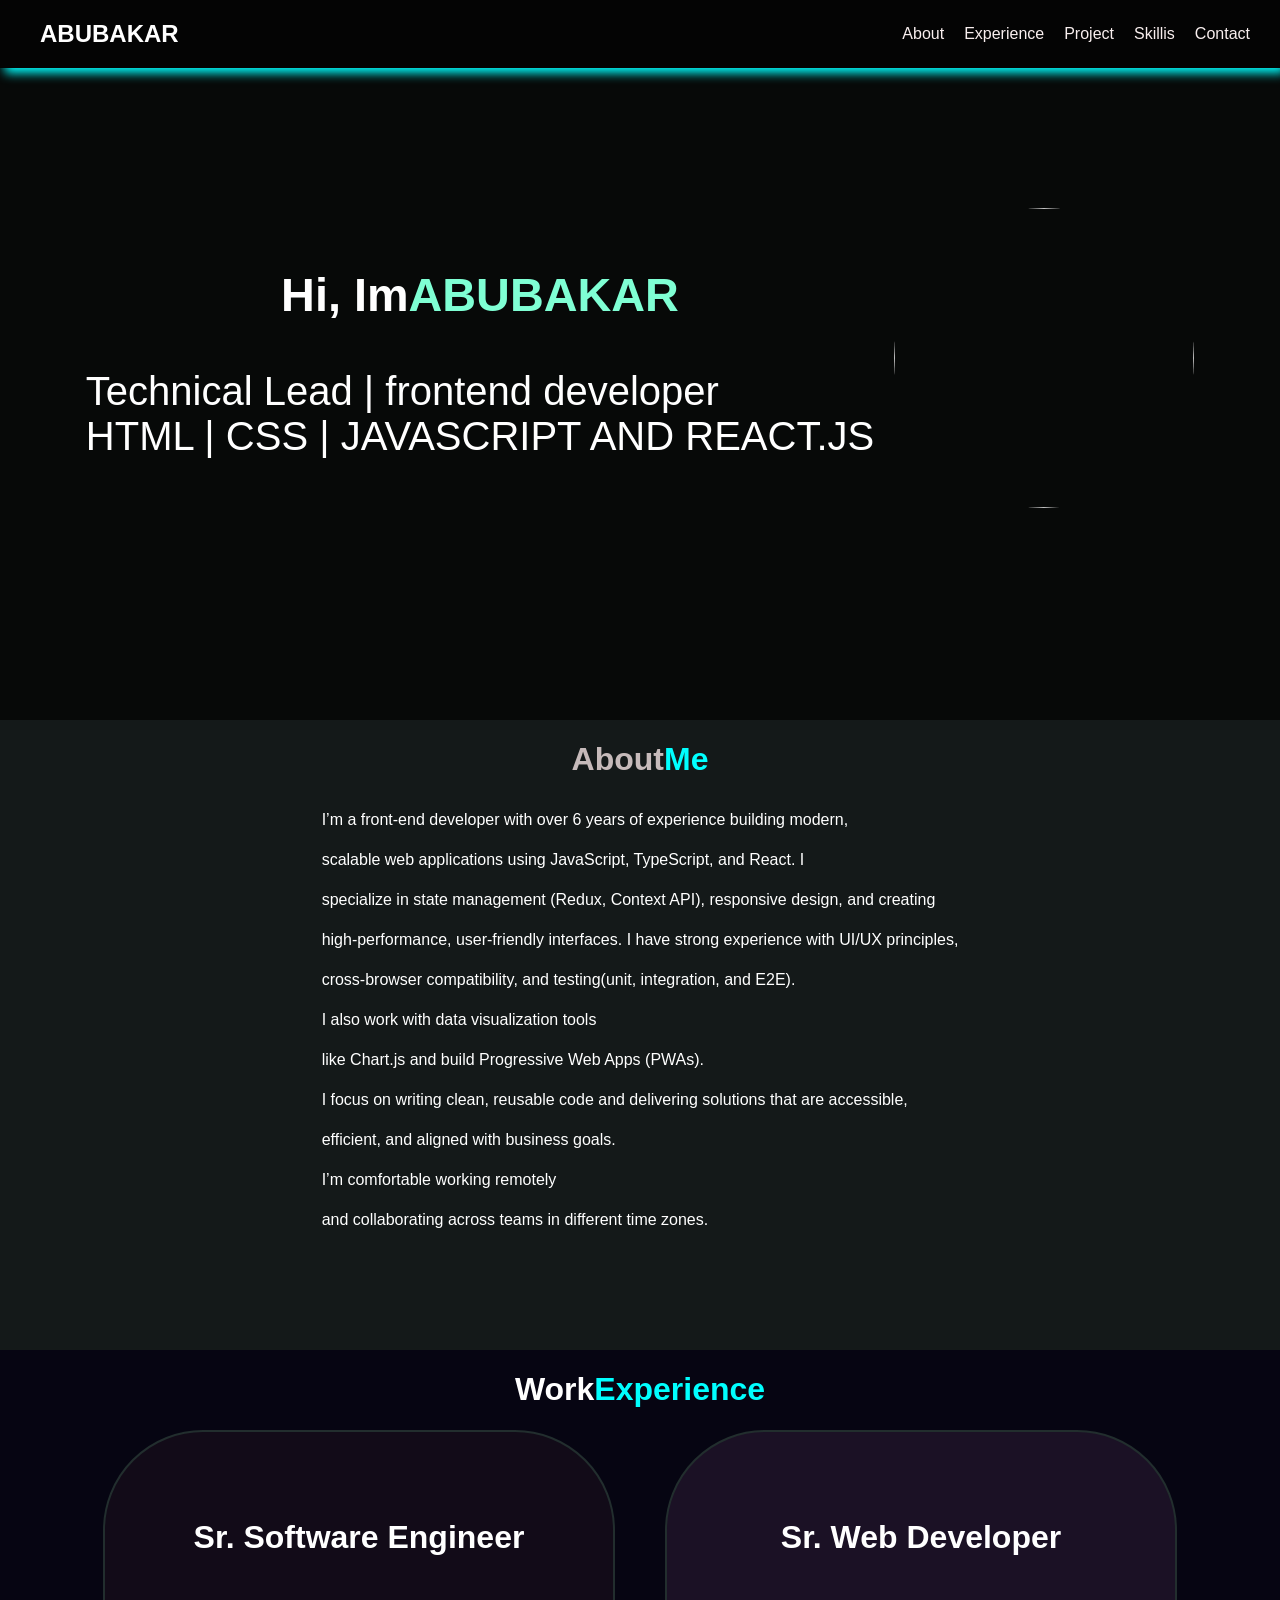
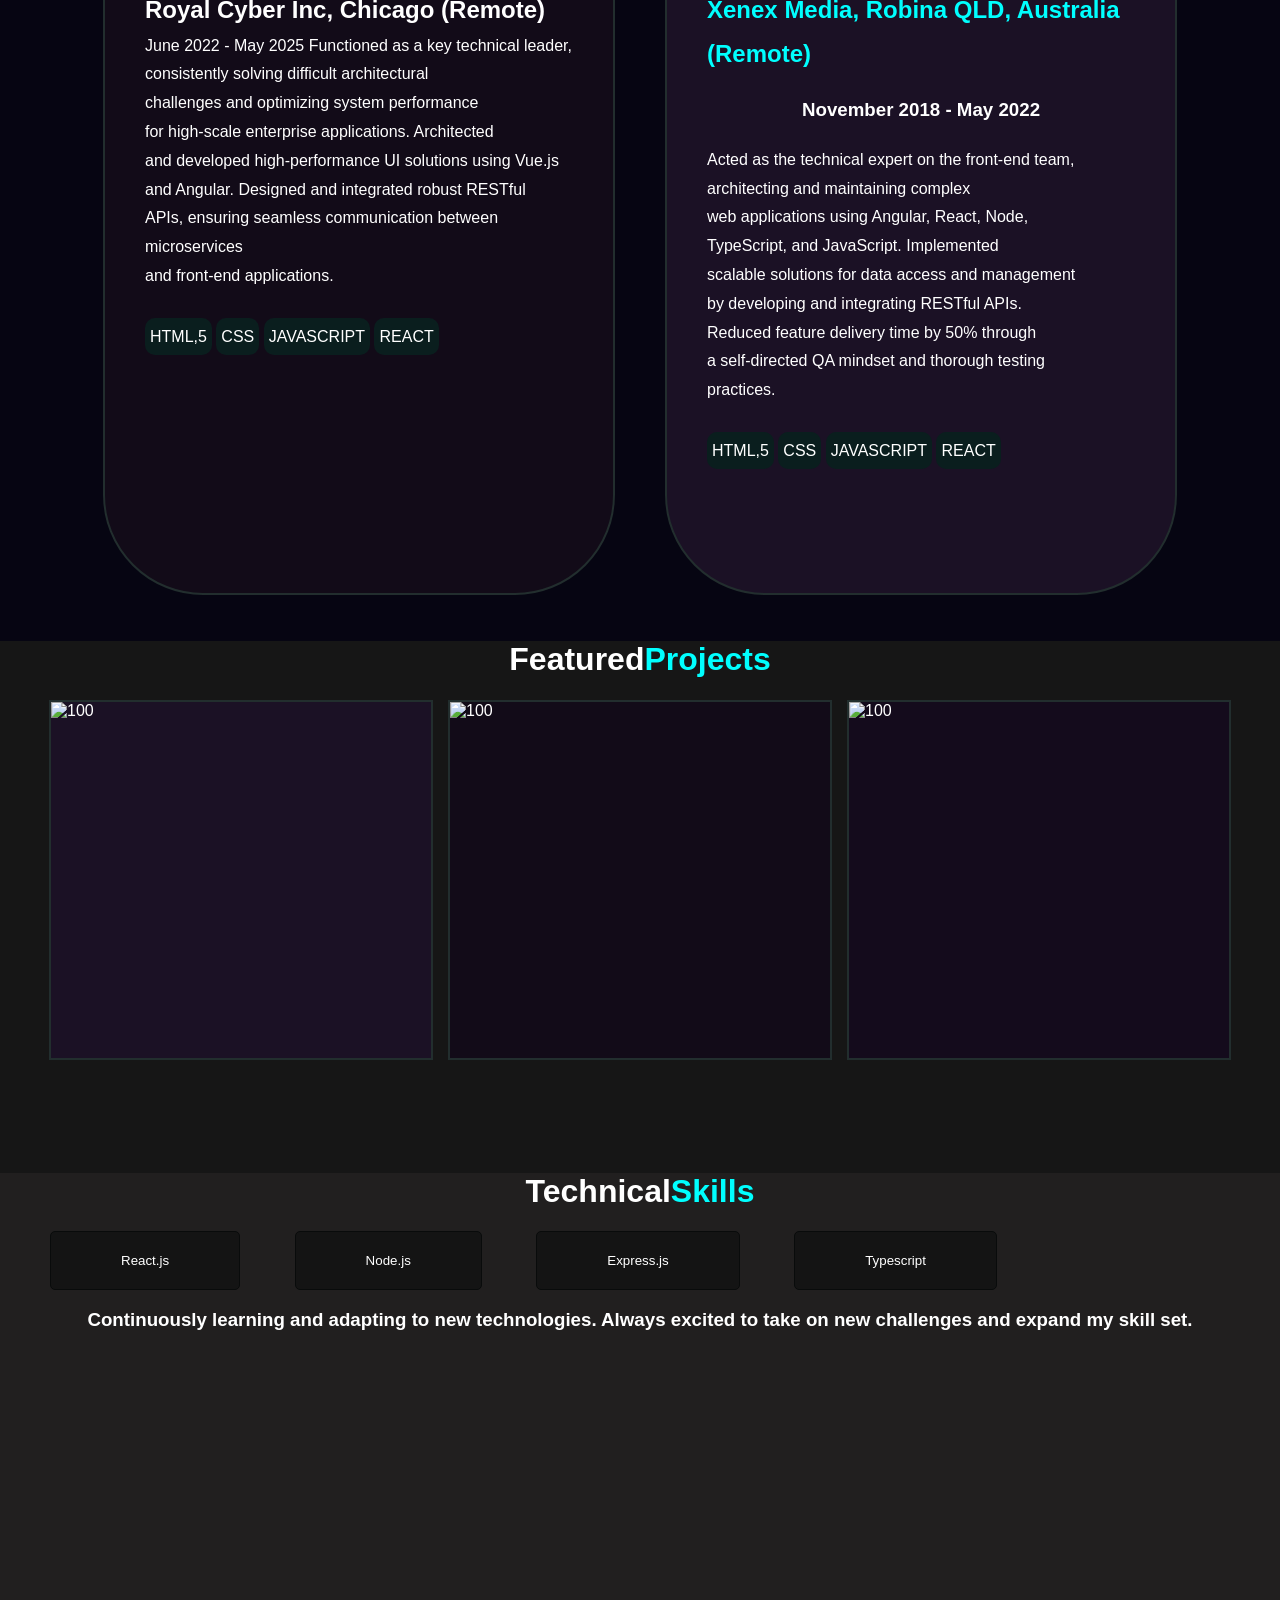
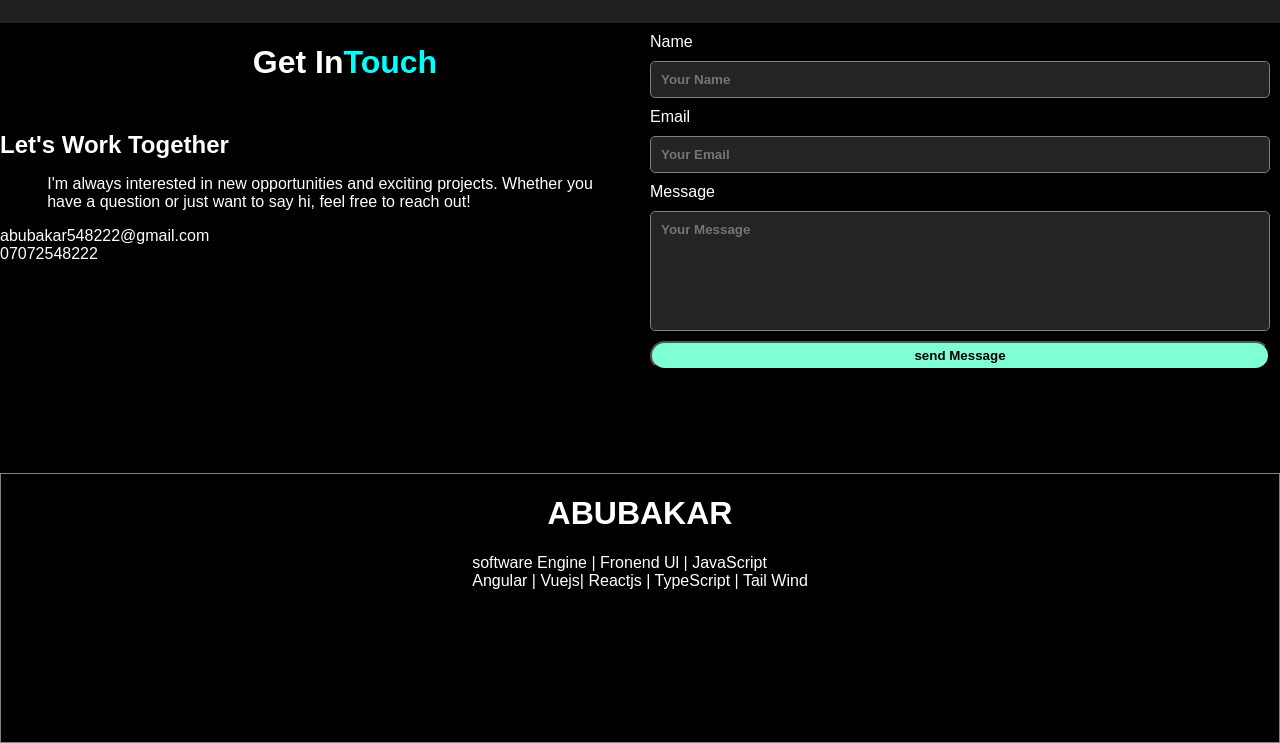
==== index.html @ c4184203 "Add files via upload" ====
<!DOCTYPE html>
<html lang="en">
<head>
    <meta charset="UTF-8">
    <meta name="viewport" content="width=device-width, initial-scale=1.0">
    <link rel="stylesheet" href="https://fonts.googleapis.com/css2?family=Material+Symbols+Outlined:opsz,wght,FILL,GRAD@20..48,100..700,0..1,-50..200&icon_names=menu" />
    <title>Document</title>
    <link rel="stylesheet" href="style.css">
</head>
<body>

    <nav>
    <div class="abu">
      <a href="https://"><h1>ABUBAKAR</h1>  </a>
      </div>
      <div class="hamburger">
         <span class="material-symbols-outlined">menu</span>
      </div>
      <div class="walid">
       
      <a href="about.html">About</a>
      <a href="Experience.html">Experience</a>
      <a href="Project.html">Project</a>
      <a href="Skillis.html">Skillis</a>
      <a href="contact.html">Contact</a>
      </div>
      
      
    </nav>
    <div class="overlay"></div>
    <div class="hero">
        
        <div class="tren">
            
       <h3>Hi, Im <span id="abubakar"> ABUBAKAR</span></h3>
       <p>Technical Lead | frontend developer <br> HTML | CSS | JAVASCRIPT AND REACT.JS</p>
       </div>
       <div class="demo">
          <img src="image/image copy 5.png" width="300" height="300px">
       </div> 
       <span class="get">
       
       </span>
       
    </div>
    <div class="blue">
        <span class="aboutme">
        <h1>About <span class="about">Me</span> </h1>
        </span>
        <p>I’m a front-end developer with over 6 years of experience building modern,<br> scalable web applications using JavaScript, TypeScript, and React. I <br>specialize in state management (Redux, Context API), responsive design, and creating<br> high-performance, user-friendly interfaces.

       I have strong experience with UI/UX principles,<br> cross-browser compatibility, and testing(unit, integration, and E2E). <br>I also work with data visualization tools <br>like Chart.js and build Progressive Web Apps (PWAs).<br>
  
      I focus on writing clean, reusable code and delivering solutions that are accessible,<br> efficient, and aligned with business goals.<br> I’m comfortable working remotely<br> and collaborating across teams in different time zones.</p>
    <div class="years">

    </div>  
    </div>
    <div class="work">
        <span class="ass">
           <h1> Work <span class="expri">Experience</span> </h1>
        </span>
        <div class="wrapper5">
        <div class="wrapper">
         <p><h1>Sr. Software Engineer</h1>
        <h2>Royal Cyber Inc, Chicago (Remote)</h2>

       June 2022 - May 2025
       Functioned as a key technical leader,<br> consistently solving difficult architectural <br>challenges and optimizing system performance <br>for high-scale enterprise applications. Architected <br>and developed high-performance UI solutions using Vue.js<br> and Angular. Designed and integrated robust RESTful <br>APIs, ensuring seamless communication between microservices<br> and front-end applications.</p>
        <span class="html">HTML,5</span>
        <span class="html">CSS</span>
        <span class="htm">JAVASCRIPT</span>
        <span class="htm">REACT</span>
        </div>

        <div class="wrapper1">
        <p><h1>Sr. Web Developer</h1>
        <h2>Xenex Media, Robina QLD, Australia (Remote)</h2>
       <h3>November 2018 - May 2022</h3>
       Acted as the technical expert on the front-end team,<br> architecting and maintaining complex <br>web applications using Angular, React, Node,<br> TypeScript, and JavaScript. Implemented <br>scalable solutions for data access and management<br> by developing and integrating RESTful APIs.<br> Reduced feature delivery time by 50% through<br> a self-directed QA mindset and thorough testing<br> practices.  </p>
          <span class="html">HTML,5</span>
        <span class="html">CSS</span>
        <span class="html">JAVASCRIPT</span>
        <span class="html">REACT</span>
        </div>
        </div>
      
        </div>
        <div class="project">
        <h1>Featured <span class="Featured">Projects</span> </h1>
        <div class="get">
        <div class="left">
         <img src="image/image copy.png" alt="100" width="100%" height="305">
        </div>
        <div class="botto">
          <img src="image/image copy 2.png" alt="100" width="100%" height="305">
        </div>
        <div class="top">
          <img src="image/image copy 4.png" alt="100" width="100%" height="305">
        </div>
        </div>
    </div>
  <div class="Technical">
    <h1>Technical <span class="Skills">Skills</span></h1>

    <div class="skills-buttons">
        <button>React.js</button>
        <button>Node.js</button>
        <button>Express.js</button>
        <button>Typescript</button>
    </div>

    <h3>
      Continuously learning and adapting to new technologies.
      Always excited to take on new challenges and expand my skill set.
    </h3>
</div>
    <div class="in">
        
       <div class="wrapper3">
            <h1>Get In <span class="Together">Touch</span></h1>
             
            <h2>Let's Work Together</h2>
            <p>I'm always interested in new opportunities and exciting projects. Whether you <br>
                 have a question or just want to say hi, feel free to reach out!</p>
            <span class="gmail">abubakar548222@gmail.com</span>
            <span class="phone">07072548222</span>
        </div>
        <div class="wrapper2">
        <form id="contact-form" action="https://formspree.io/f/mlgaqzzz" method="post">
            <label for="name">Name</label>
            <input type="text" name="name" placeholder="Your Name">
            <label for="email">Email</label>
            <input type="text" name="email" placeholder="Your Email ">
            <label for="message">Message</label>
            <textarea name="message" placeholder="Your Message"></textarea>
            <button class="send">send Message</button>
        </form>
        <p id="status"></p>
        </div>
    </div>
    <footer>
     <h1>ABUBAKAR</h1>
     <p>software Engine | Fronend Ul | JavaScript <br>Angular | Vuejs| Reactjs | TypeScript | Tail Wind</p>
    </footer>
    <script src="script.js"></script>
</body>
</html>
---- style.css ----
* {
  box-sizing: border-box;
  font-family: Arial, sans-serif;
}
body {
  margin: 0;
  padding: 0;
  font-family: Arial, Helvetica, sans-serif;
}
nav {
  width: 100%;
  top: 0;
  left: 0;
  background-color: rgb(4, 4, 4);
  position: fixed;
  box-shadow: 5px 5px 10px 0px aqua;
  display: flex;
  justify-content: space-between;
  align-items: center;
}
.hamburger {
  color: white;
  display: none;
  font-size: 30px;
  cursor: pointer;
}
.abu h1 {
  color: white;
  margin-left: 40px;
}
.abu h1:hover {
  color: aqua;
}
nav a {
  text-decoration: none;
}
.overlay {
  position: fixed;
  top: 20%;
  left: 20px;
  width: 100%;
  height: 100vh;
  transition: 0.3s;
  z-index: 900;
  pointer-events: none;
}
.overlay.active {
  pointer-events: all;
}
.walid {
  color: white;
  display: flex;
  justify-content: center;
  align-items: center;
  text-align: center;
  gap: 20px;
  margin-right: 30px;
}
.walid a:hover {
  color: aqua;
}
.walid a {
  color: rgb(249, 239, 239);
  gap: 10px;
}
.hero {
  width: 100%;
  height: 80vh;
  background-color: rgb(7, 9, 8);
  display: flex;
  align-items: center;
  justify-content: center;
  top: 50;
}
.tren {
  color: white;
  font-size: 2rem;
  text-shadow:
    2px 2px 3px block,
    2px 2px 25px blue,
    3px 3px 5px red;
}
.tren,
h3 .abubakar {
  font-size: 40px;
  justify-content: center;
}
.tren,
.abubakar {
  align-items: first baseline;
  justify-content: baseline;
  margin-right: 20px;
}

#abubakar {
  color: aquamarine;
}
p {
  color: rgb(146, 140, 140);
}

.about {
  color: aqua;
}
.aboutme {
  display: flex;
  justify-content: center;
}
.blue {
  background-color: rgb(20, 25, 25);
  width: 100%;
  height: 70vh;
  color: rgb(198, 186, 186);
}
.blue p {
  display: flex;
  justify-content: center;
  align-items: center;
  color: white;
  margin: auto;
  line-height: 2.5;
}
.work {
  background-color: rgb(6, 5, 18);
  width: 100%;
  height: 100vh;
}
.ass {
  color: white;
  display: flex;
  justify-content: center;
}
.expri {
  color: aqua;
}
.wrapper {
  width: 40%;
  height: 85vh;
  background-color: rgb(18, 11, 24);
  border: 2px solid rgb(34, 46, 46);
  color: white;
  padding: 40px;
  line-height: 1.8;
  border-radius: 100px;
}
.wrapper:hover {
  border: 2px solid aqua;
  color: white;
}
.wrapper1 {
  width: 40%;
  height: 85vh;
  background-color: rgb(27, 17, 37);
  border: 2px solid rgb(34, 46, 46);
  color: white;
  padding: 40px;
  line-height: 1.8;
  border-radius: 100px;
}
.wrapper1:hover {
  border: 2px solid aqua;
  color: white;
}
.wrapper5 {
  display: flex;
  justify-content: center;
  flex-direction: row;
  gap: 50px;
}
p h2 {
  margin-left: 50px;
}
.html {
  background-color: rgb(10, 30, 30);
  color: white;
  border-radius: 10px;
  padding: 10px 5px;
  border: none;
}
.htm {
  background-color: rgb(10, 30, 30);
  color: white;
  border-radius: 10px;
  padding: 10px 5px;
  border: none;
}
.wrapper1 h2 {
  color: aqua;
}
.project {
  background-color: rgb(22, 22, 22);
  color: white;
  margin-top: -30px;
  margin-bottom: -30px;
  height: 60vh;
}
.project h1 {
  display: flex;
  justify-content: center;
  flex-direction: row;
}

.Featured {
  color: aqua;
}
.left {
  width: 30%;
  height: 40vh;
  background-color: rgb(27, 17, 37);
  border: 2px solid rgb(34, 46, 46);
}
.left:hover {
  border: 2px solid aqua;
  color: white;
}
.botto {
  width: 30%;
  height: 40vh;
  background-color: rgb(18, 11, 24);
  border: 2px solid rgb(34, 46, 46);
}
.botto:hover {
  border: 2px solid aqua;
  color: white;
}
.top {
  width: 30%;
  height: 40vh;
  background-color: rgb(20, 11, 28);
  border: 2px solid rgb(34, 46, 46);
}
.top:hover {
  border: 2px solid aqua;
  color: white;
}
.get {
  display: flex;
  flex-direction: row;
  gap: 15px;
  justify-content: center;
}
.Technical {
  width: 100%;
  height: 50vh;
  background-color: rgb(33, 31, 31);
  color: white;
  margin-top: -21px;
}
.Skills {
  color: aqua;
}
.Technical h1 {
  display: flex;
  justify-content: center;
}

.skills-buttons button {
  background-color: rgb(20, 20, 20);
  color: white;
  border-radius: 5px;
  padding: 21px 70px;
  border: 1px solid rgb(9, 11, 11);
  margin-left: 50px;
  align-items: center;
  justify-content: center;
}
.skills-buttons button:hover {
  border: 1px solid aqua;
}
h3 {
  display: flex;
  justify-content: center;
  align-items: center;
}
.in {
  background-color: black;
  width: 100%;
  height: 50vh;
  color: white;
}
.wrapper3 h1 {
  margin-bottom: 50px;
  margin-left: 50px;
  display: flex;
  justify-content: center;
}
.Together {
  color: aqua;
}
.wrapper3 h1 {
  display: flex;
  text-align: center;
}
h2 {
  margin-bottom: 0px;
  margin-left: 0px;
}
.send {
  border-radius: 40px;
  padding: 5px;
}
p {
  color: white;
  margin-left: 0px;
}
.gmail {
  margin-left: 0px;
}
.phone {
  display: flex;
  margin-left: 0px;
}
.wrapper2 {
  flex: 1;
}
#contact-form {
  display: flex;
  flex-direction: column;
  gap: 10px;
  padding: 10px;
}
#contact-form input,
#contact-form textarea {
  background-color: rgb(37, 35, 35);
  border: 1px solid gray;
  padding: 10px;
  color: white;
  cursor: pointer;
  font-weight: bold;
  border-radius: 5px;
}
#contact-form textarea {
  min-height: 120px;
  resize: none;
}
#contact-form button {
  background-color: aquamarine;
  font-weight: bold;
}
#contact-form button:hover {
  background-color: aqua;
}
.in {
  display: flex;
  justify-content: space-between;
}
.wrapper3,
.wrapper2 {
  flex: 1;
}
.buss {
  display: flex;
  justify-content: center;
  align-items: center;
  border-radius: 50%;
}
footer {
  width: 100%;
  height: 30vh;

  background-color: black;
  color: white;
  border: 1px solid gray;
}
.footer,
p,
h1 {
  display: flex;
  justify-content: center;
  align-items: center;
}
.footer h1 {
  display: flex;
  justify-content: center;
  align-items: center;
}
.hero img {
  border-radius: 50%;
}
.demo image {
  width: 80%;
  height: 100vh;
  display: flex;
  align-items: end;
  justify-content: end;
}

/***** MOBIE VIEW ******/
/* MOBILE VIEW */
@media screen and (max-width: 480px) {
  * {
    margin: 0;
    padding: 0;
    box-sizing: border-box;
  }
  body {
    overflow-x: hidden;
    width: 100%;
  }
  nav {
    display: flex;
    justify-content: space-between;
    align-items: center;
    padding: 10px;
    flex-wrap: wrap;
  }
  .hamburger {
    display: flex;
    z-index: 1100;
    cursor: pointer;
  }
  .walid {
    position: fixed;
    top: 0;
    right: -100%;
    width: 70%;
    height: 100vh;
    background-color: rgb(4, 4, 4);
    display: flex;
    flex-direction: column;
    padding: 80px 20px;
    gap: 20px;
    transition: right 0.3s ease;
    z-index: 1000;
  }
  .walid.active {
    right: 0;
  }
  .walid a {
    font-size: 18px;
    padding: 10px 0;
    border-bottom: 1px solid grey;
  }
  .hero {
    margin-top: 55px;
  }
  .hero,
  .blue,
  .work,
  .project,
  .Technical,
  .in,
  footer,
  .wrapper5 {
    display: flex;
    flex-direction: column;
    align-items: center;
    text-align: center;
    gap: 20px;
    width: 100%;
    padding: 20px 15px;
  }
  .hero,
  .blue,
  .work,
  .project,
  .Technical,
  .in,
  footer {
    height: auto;
  }
  .tren h1,
  .blue h1,
  .work h1,
  .project h1,
  .Technical h1,
  .in h1 {
    font-size: 1.8rem;
  }
  .tren h3 {
    display: flex;
    flex-direction: column;
    gap: 5px;
    font-size: 1.5rem;
  }
  .tren p,
  .blue h2,
  .work p,
  .Technical h3,
  .wrapper3 p {
    font-size: 1rem;
    line-height: 1.6;
  }
  img {
    max-width: 100%;
    height: auto;
    display: block;
  }
  .demo img {
    width: 250px;
    height: 250px;
    border-radius: 50%;
  }
  .wrapper,
  .wrapper1 {
    width: 100%;
    height: auto;
    padding: 20px;
  }
  .left,
  .botto,
  .top {
    width: 100%;
  }
  form {
    width: 100%;
  }
  input,
  textarea,
  button {
    width: 100%;
  }
  textarea {
    min-height: 120px;
  }

  .Technical {
    width: 100%;
    padding: 30px 15px;
    text-align: center;
    height: auto;
  }

  .skills-buttons {
    display: flex;
    flex-direction: column;
    align-items: center;
    gap: 15px;
    width: 100%;
    margin-top: 20px;
  }

  .skills-buttons button {
    width: 90%;
    padding: 15px;
    font-size: 16px;
    border: none;
    border-radius: 10px;
  }
  .Technical h3 {
    width: 100%;
    font-size: 1rem;
    line-height: 1.6;
    padding: 10px;
  }
  .project {
    padding: 30px 15px;
    height: auto;
  }
  .project img {
    display: block;
    width: 100%;
    height: auto;
  }
  .get {
    display: flex;
    flex-direction: column;
    gap: 15px;
    width: 100%;
    height: auto;
    padding: 0;
    margin: 0;
  }
  .left,
  .botto,
  .top {
    width: 100%;
  }
  .left img,
  .botto img,
  .top img {
    width: 100%;
    height: 290px;
    object-fit: cover;
    border-radius: 10px;
  }
}
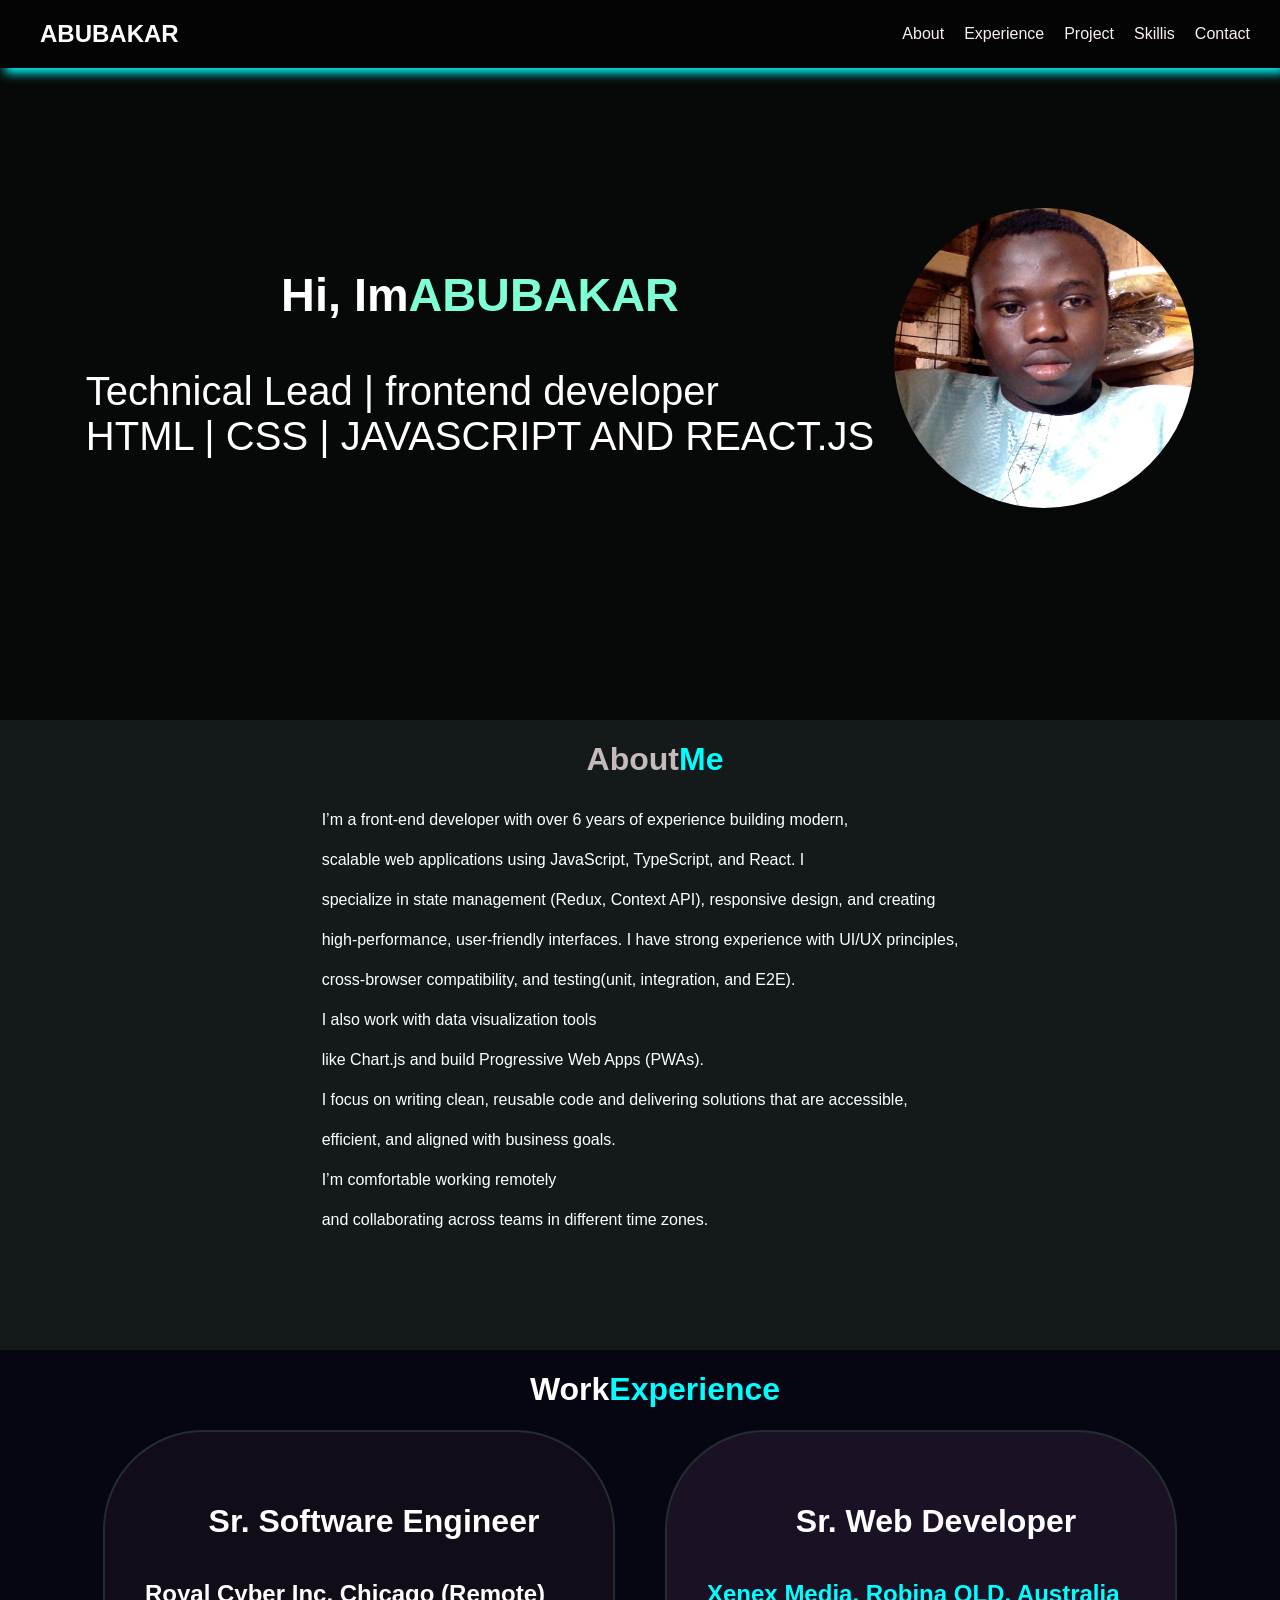
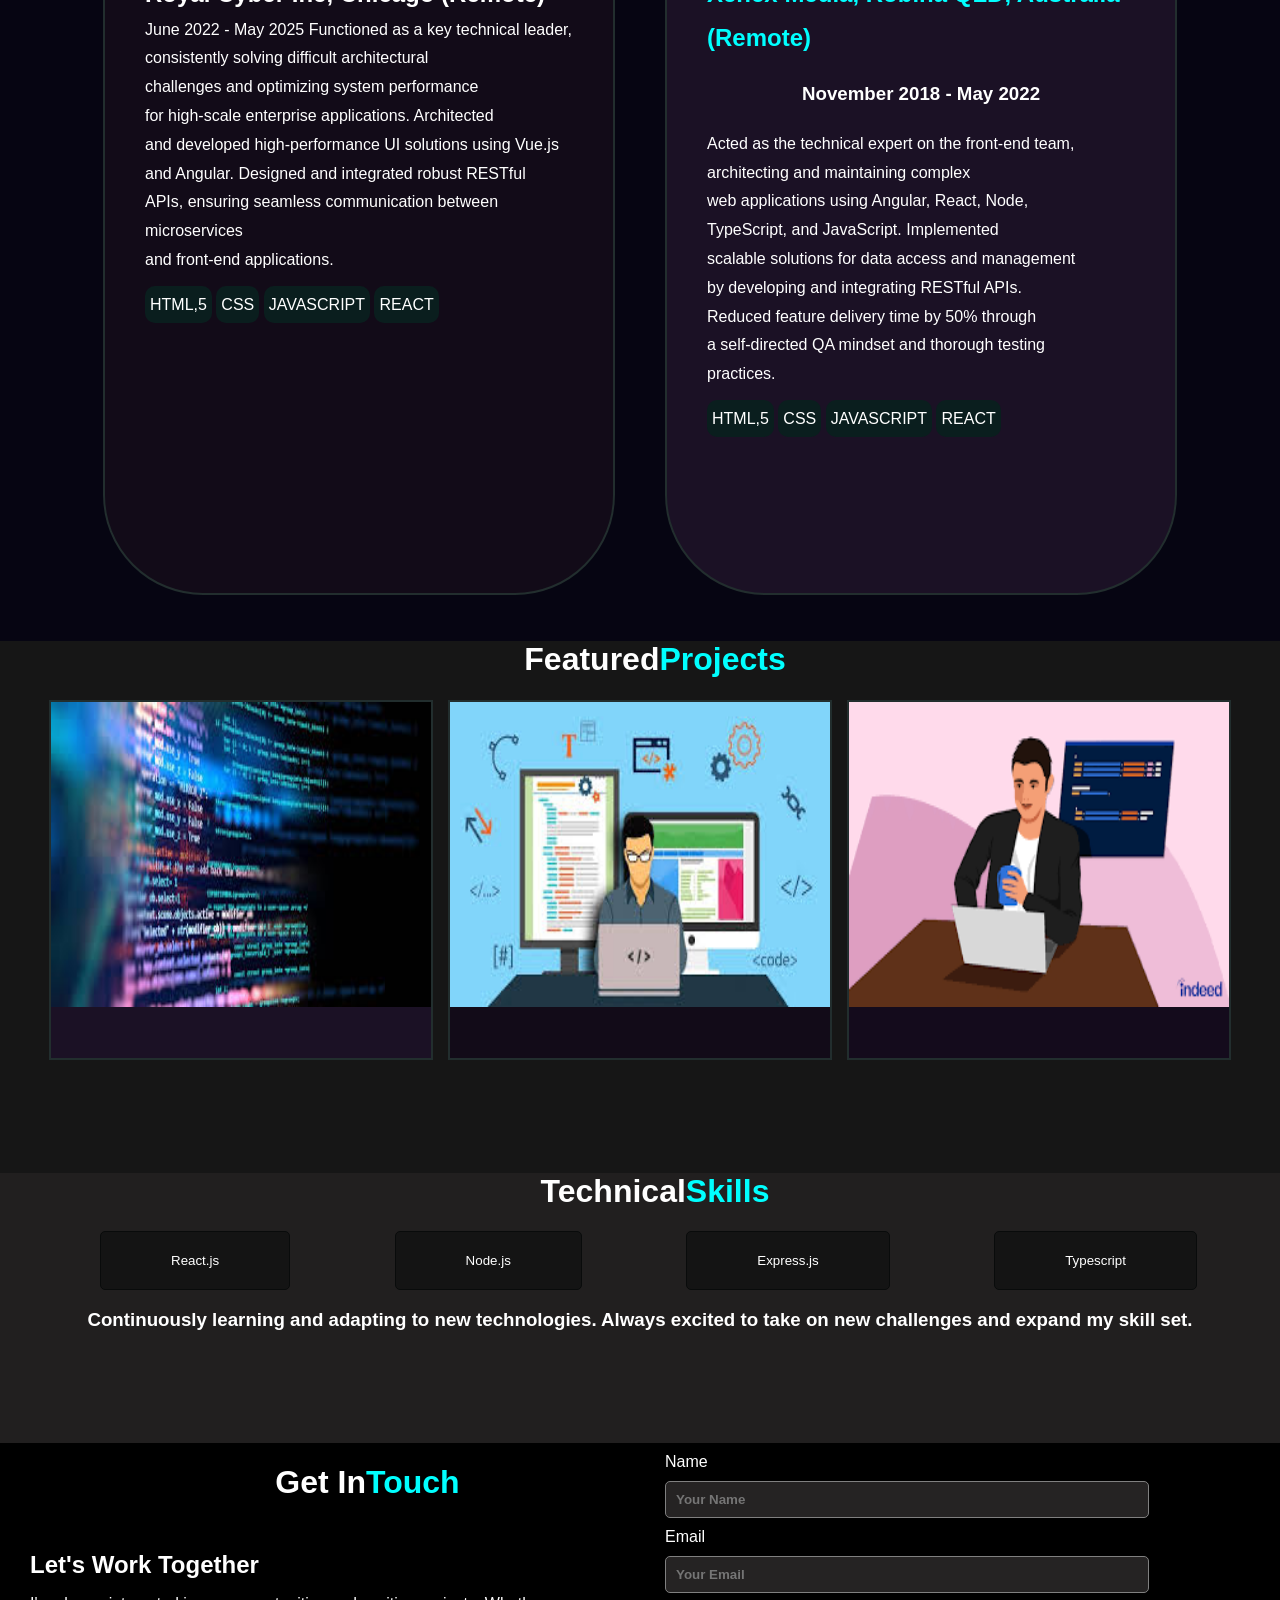
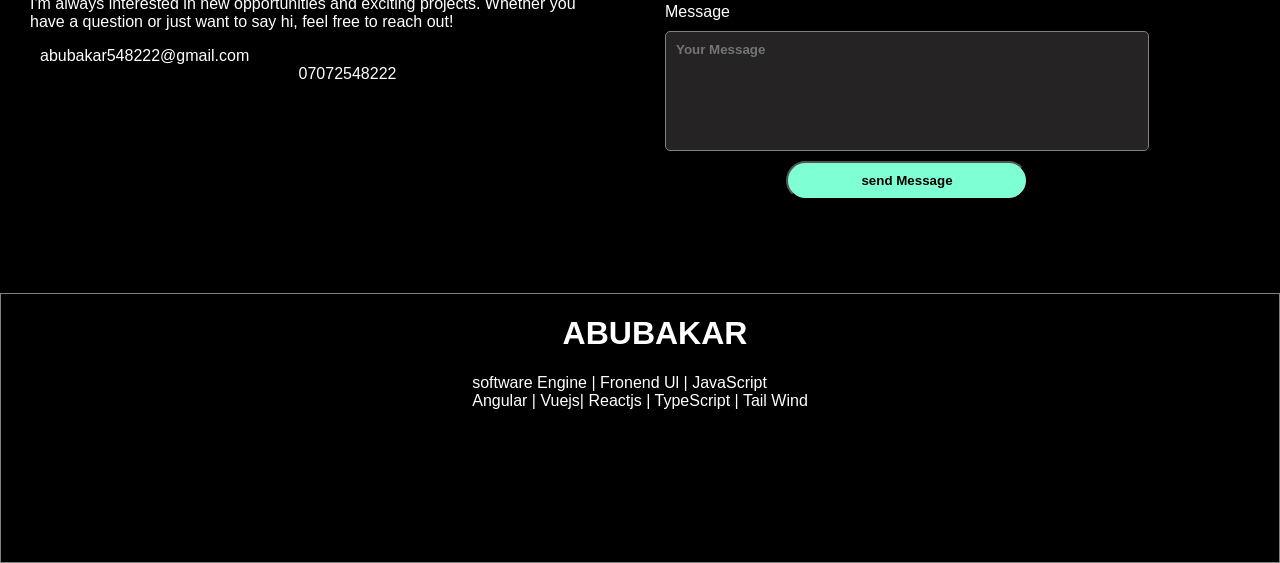
==== commit b25bbe9d: "Add files via upload" ====
--- a/index.html
+++ b/index.html
@@ -141,7 +141,7 @@
     </div>
     <footer>
      <h1>ABUBAKAR</h1>
-     <p>software Engine | Fronend Ul | JavaScript <br>Angular | Vuejs| Reactjs | TypeScript | Tail Wind</p>
+     <p id="was">software Engine | Fronend Ul | JavaScript <br>Angular | Vuejs| Reactjs | TypeScript | Tail Wind</p>
     </footer>
     <script src="script.js"></script>
 </body>
--- a/style.css
+++ b/style.css
@@ -241,7 +241,7 @@
 }
 .Technical {
   width: 100%;
-  height: 50vh;
+  height: 30vh;
   background-color: rgb(33, 31, 31);
   color: white;
   margin-top: -21px;
@@ -263,6 +263,7 @@
   margin-left: 50px;
   align-items: center;
   justify-content: center;
+  margin-left: 100px;
 }
 .skills-buttons button:hover {
   border: 1px solid aqua;
@@ -291,24 +292,36 @@
   display: flex;
   text-align: center;
 }
+.wrapper3,
+h1,
+h2,
+p,
+.gmail,
+.phone {
+  align-items: center;
+  justify-content: center;
+  margin-left: 30px;
+}
 h2 {
   margin-bottom: 0px;
   margin-left: 0px;
 }
 .send {
-  border-radius: 40px;
-  padding: 5px;
+  border-radius: 20px;
+  padding: 10px;
+  width: 40%;
+  margin-left: 20%;
 }
 p {
   color: white;
   margin-left: 0px;
 }
 .gmail {
-  margin-left: 0px;
+  margin-left: 10px;
 }
 .phone {
   display: flex;
-  margin-left: 0px;
+  margin-left: 10px;
 }
 .wrapper2 {
   flex: 1;
@@ -328,6 +341,7 @@
   cursor: pointer;
   font-weight: bold;
   border-radius: 5px;
+  width: 80%;
 }
 #contact-form textarea {
   min-height: 120px;
@@ -363,8 +377,8 @@
   border: 1px solid gray;
 }
 .footer,
-p,
-h1 {
+h1,
+#was {
   display: flex;
   justify-content: center;
   align-items: center;
